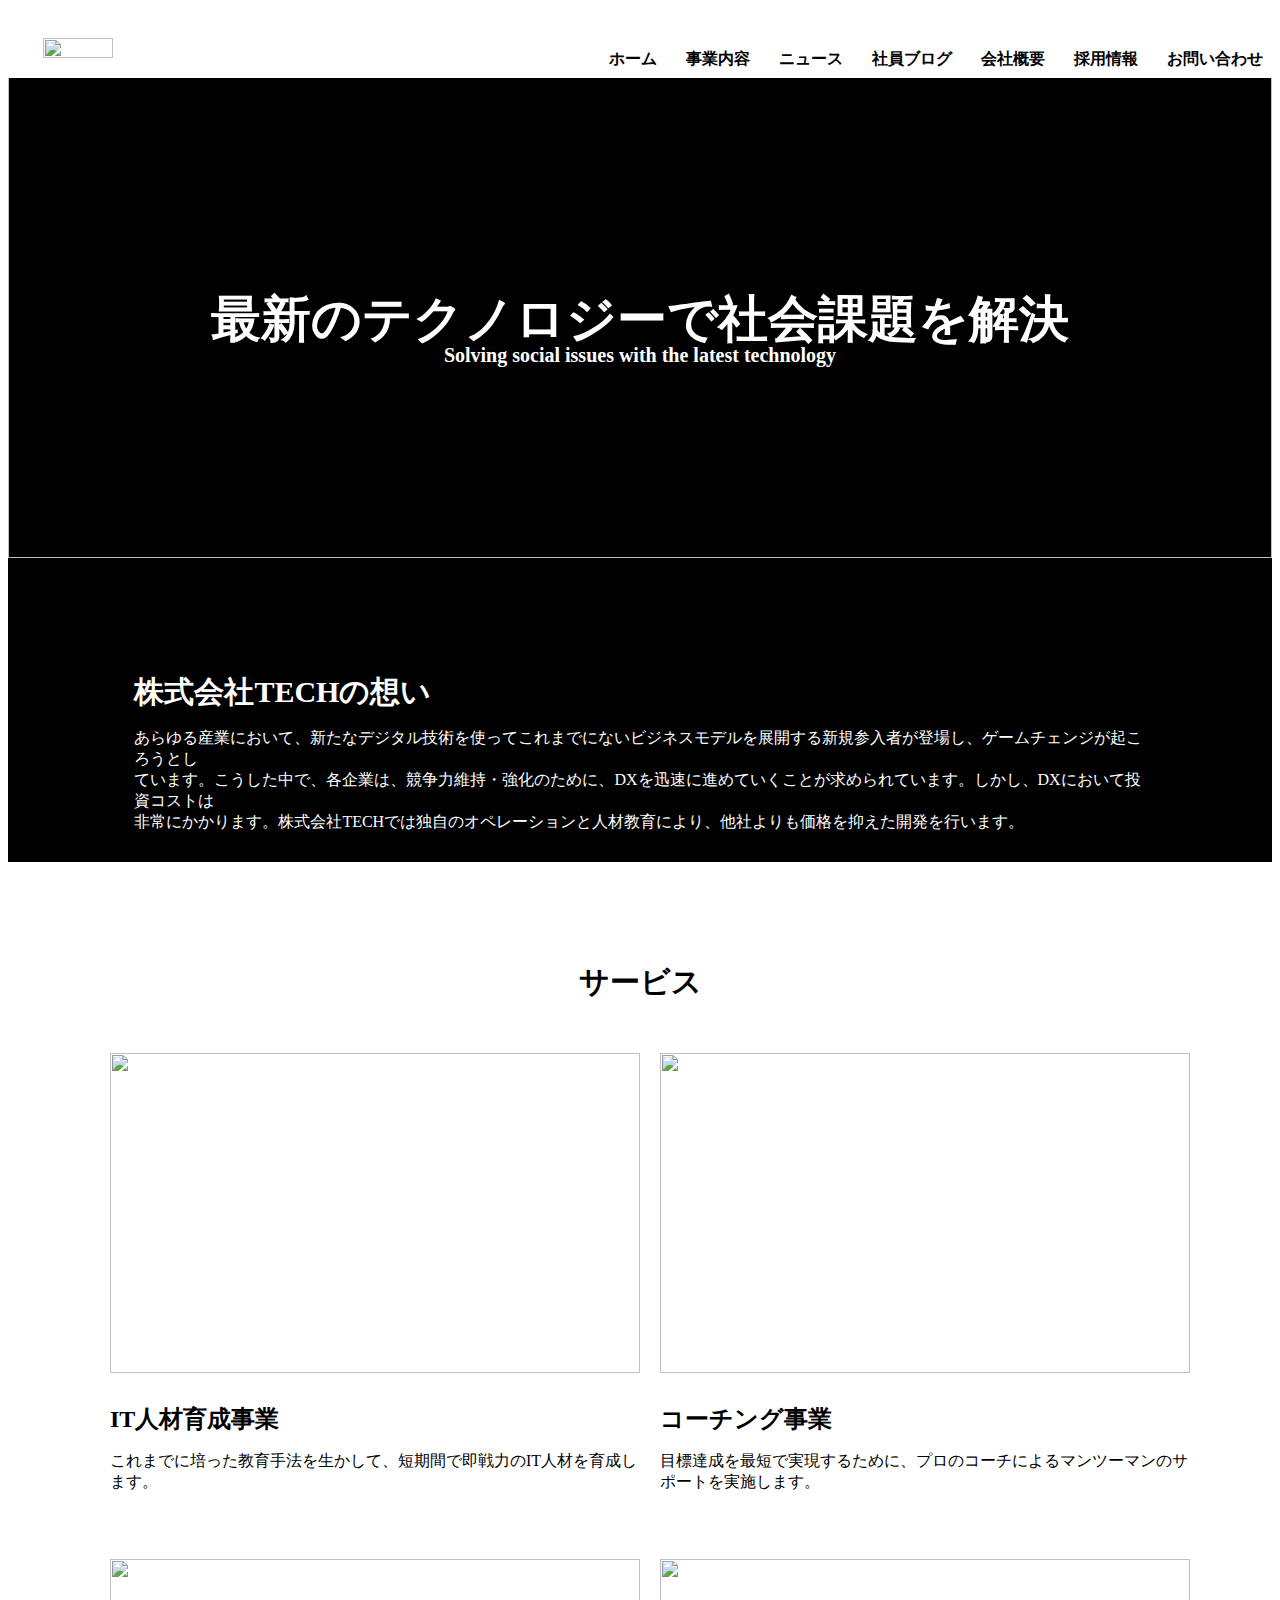
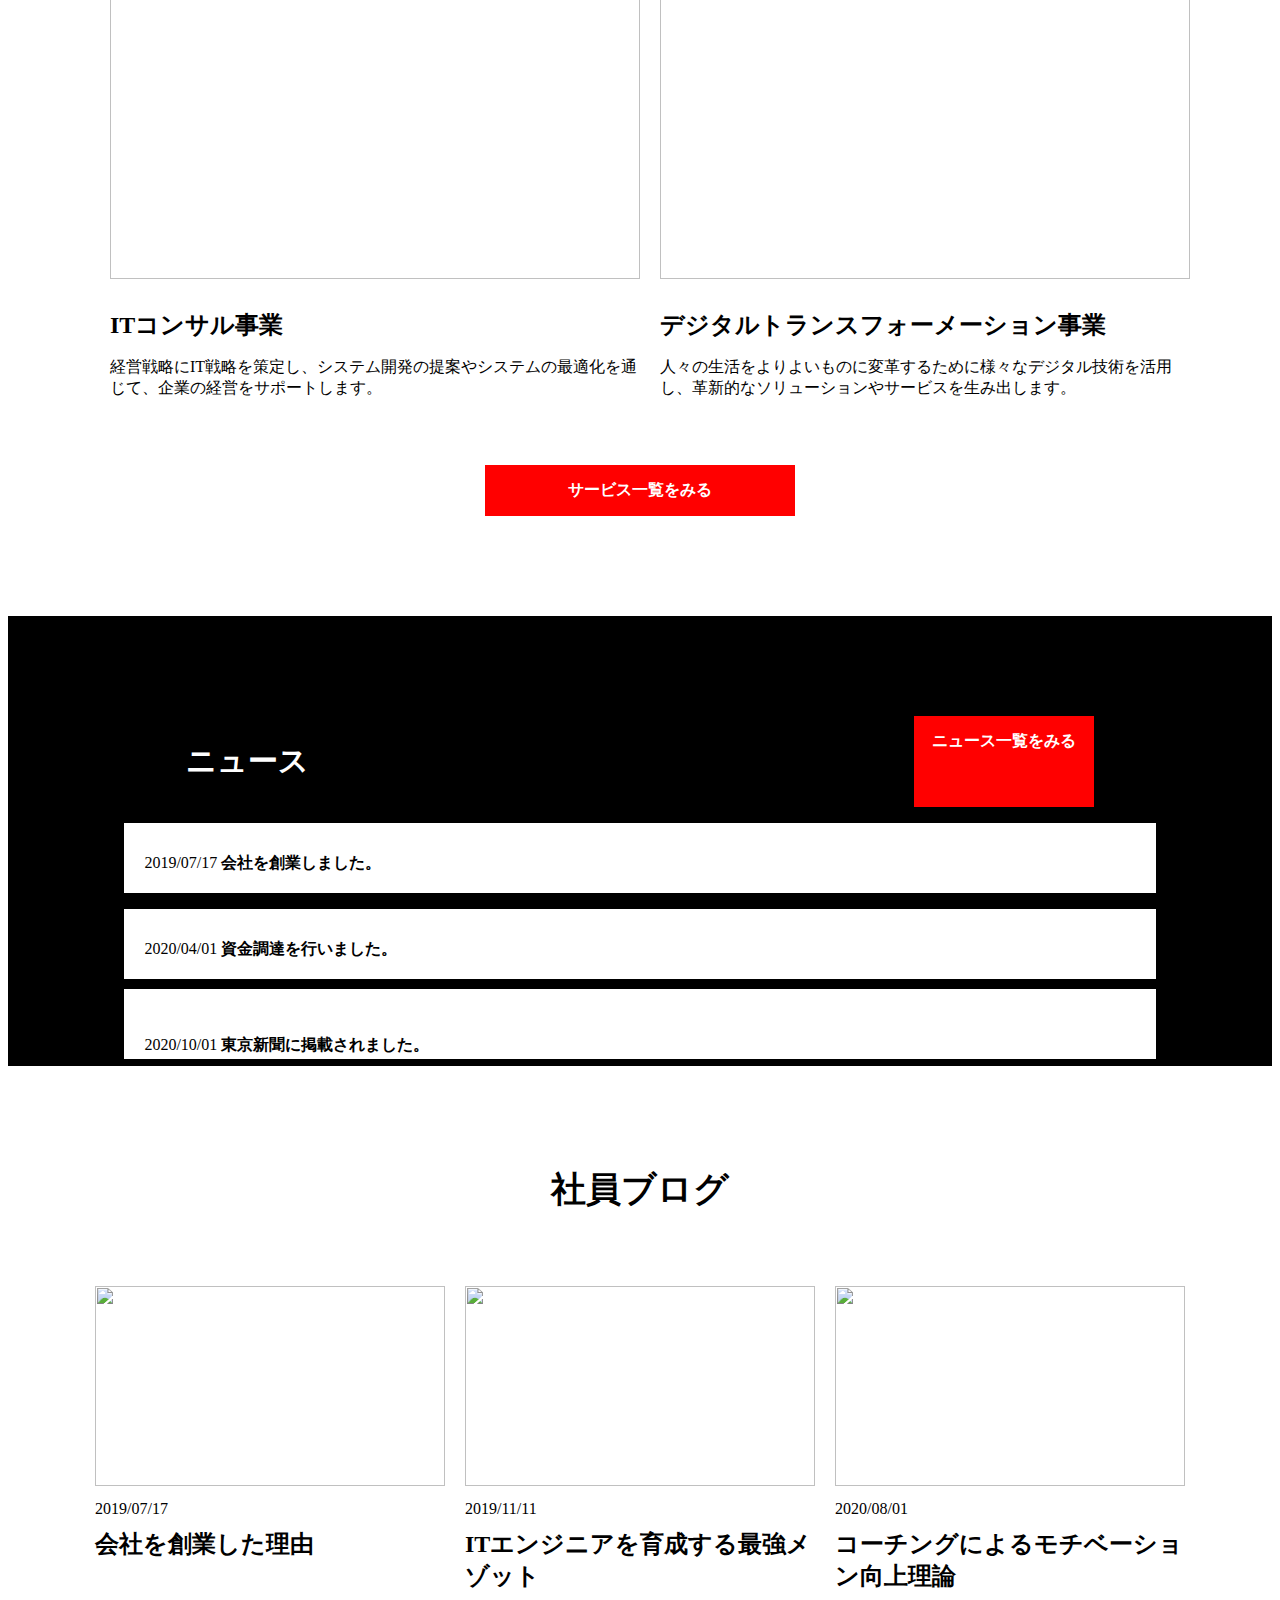
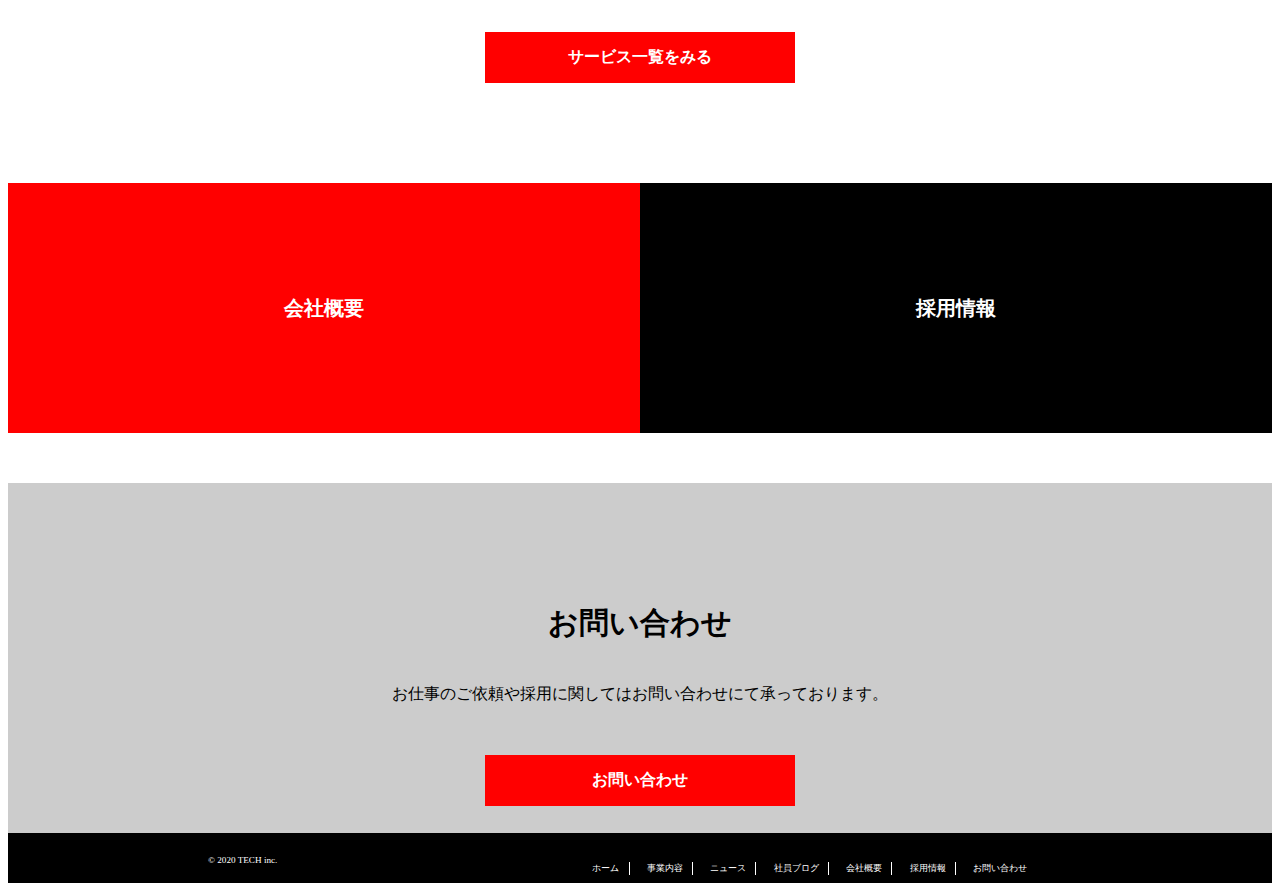
==== index.html @ d1bf030f "3rd commit" ====
<!DOCTYPE html>
<html lang="ja">
<head>
  <meta charset="UTF-8">
  <meta http-equiv="X-UA-Compatible" content="IE=edge">
  <meta name="viewport" content="width=device-width, initial-scale=1.0">
  <title>株式会社TECH</title>

  <link rel="stylesheet" href="css/reset.css">
  <link rel="stylesheet" href="css/index.css">
</head>
<body>
  <header>
    <div class="header-left">
      <a href="index.html"><img src="img/logo.png"  width="70px"
      height="20px"></a>
    </div>
    <div class="header-right">
      <a href="index.html"><p>ホーム</p></a>
      <a href="service.html"><p>事業内容</p></a>
      <a href="news.html"><p>ニュース</p></a>
      <a href="blog.html"><p>社員ブログ</p></a>
      <a href="company.html"><p>会社概要</p></a>
      <a href="recruit.html"><p>採用情報</p></a>
      <a href="contact.html"><p>お問い合わせ</p></a>
    </div>

    <nav class="nav" id="nav">
      <ul>
        <li><a href="index.html">ホーム</a></li>
        <li><a href="service.html">事業内容</a></li>
        <li><a href="news.html">ニュース</a></li>
        <li><a href="blog.html">社員ブログ</a></li>
        <li><a href="company.html">会社概要</a></li>
        <li><a href="recruit.html">採用情報</a></li>
        <li><a href="contact.html">お問い合わせ</a><li>
      </ul>
    </nav>

    <div class="menu" id="menu">
      <span class="menu__line--top"></span>
      <span class="menu__line--middle"></span>
      <span class="menu__line--bottom"></span>
    </div>
  </header>

  <div class="top-wrapper">
    <div class="top1">
      <img src="img/mv.png" height="550px">
      <h1>最新のテクノロジーで社会課題を解決</h1>
      <p>Solving social issues with the latest technology</p>
    </div>
    <div class="top2">
      <div class="bc-color"></div>
      <h1>株式会社TECHの想い</h1>
      <p>あらゆる産業において、新たなデジタル技術を使ってこれまでにないビジネスモデルを展開する新規参入者が登場し、ゲームチェンジが起ころうとし<br>ています。こうした中で、各企業は、競争力維持・強化のために、DXを迅速に進めていくことが求められています。しかし、DXにおいて投資コストは<br>非常にかかります。株式会社TECHでは独自のオペレーションと人材教育により、他社よりも価格を抑えた開発を行います。</p>
    </div>
  </div>

  <div class="service">
    <h1>サービス</h1>
    <div class="flex-item">
    <div class="service1">
      <img src="img/service1.png" width="530px" height="320px">
      <h2>IT人材育成事業</h2>
      <p>これまでに培った教育手法を生かして、短期間で即戦力のIT人材を育成し<br>ます。</p>
    </div>
    <div class="service2">
      <img src="img/service2.png" width="530px" height="320px">
      <h2>コーチング事業</h2>
      <p>目標達成を最短で実現するために、プロのコーチによるマンツーマンのサ<br>ポートを実施します。</p>
    </div>
    <div class="service3">
      <img src="img/service3.png" width="530px" height="320px">
      <h2>ITコンサル事業</h2>
      <p>経営戦略にIT戦略を策定し、システム開発の提案やシステムの最適化を通<br>じて、企業の経営をサポートします。</p>
    </div>
    <div class="service4">
      <img src="img/service4.png" width="530px" height="320px">
      <h2>デジタルトランスフォーメーション事業</h2>
      <p>人々の生活をよりよいものに変革するために様々なデジタル技術を活用<br>し、革新的なソリューションやサービスを生み出します。</p>
    </div>
  </div>
  <a href="service.html" class="btn">サービス一覧をみる</a>
  </div>

  <div class="news">
    <div class="news-txt">
    <h2>ニュース</h2>
    <a class="news-btn" href="news.html">ニュース一覧をみる</a>
  </div>
    <div class="flex-2">
      <a href="index.html">
    <div class="news-1 news-bc">
      <p>2019/07/17 <span>会社を創業しました。</span></p>
    </div>
    </a>
    <a href="index.html">
    <div class="news-2 news-bc">
      <p>2020/04/01 <span>資金調達を行いました。</span></p>
    </div>
    </a>
    <a href="index.html">
    <div class="news-3 news-bc">
      <p >2020/10/01 <span>東京新聞に掲載されました。</span></p>
    </a>
    </div>
  </div>
  </div>

  <div class="blog">
    <h1>社員ブログ</h1>
    <div class="flex-3">
      <a href="index.html">
      <div class="blog1">
        <img class="blog-img" src="img/blog.png" width="350px" height="200px">
        <p class="blog-p">2019/07/17</p>
        <h2 class="blog-h2">会社を創業した理由</h2>
      </div>
     </a>
     <a href="index.html">
      <div class="blog2">
        <img class="blog-img" src="img/blog.png"  width="350px" height="200px">
        <p class="blog-p">2019/11/11</p>
        <h2 class="blog-h2">ITエンジニアを育成する最強メゾット</h2>
      </div>
     </a>
     <a href="index.html">
      <div class="blog3">
        <img class="blog-img" src="img/blog.png" width="350px" height="200px">
        <p class="blog-p">2020/08/01</p>
        <h2 class="blog-h2">コーチングによるモチベーション向上理論</h2>
      </div>
    </a>
    </div>
    <a href="blog.html" class="btn2">サービス一覧をみる</a>
  </div>

  <div class="info">
   <div class="yoko-div">
    <div class="yoko-left">
    <h2>会社概要</h2>
    <a href="company.html"></a>
   </div>
    <div class="yoko-right">
    <h2>採用情報</h2>
    <a href="recruit.html"></a>
    </div>

   </div>
  </div>

  <div class="contact">
    <h1>お問い合わせ</h1>
    <p>お仕事のご依頼や採用に関してはお問い合わせにて承っております。</p>
    <a href="#" class="btn3">お問い合わせ</a>
  </div>

  <footer>
    <div class="footer-left">
      <small>©︎ 2020 TECH inc.</small>
    </div>
    <div class="footer-right">
      <small>
        <a href="index.html"><p class="border">ホーム</p></a>
        <a href="service.html"><p class="border">事業内容</p></a>
        <a href="news.html"><p class="border">ニュース</p></a>
        <a href="blog.html"><p class="border">社員ブログ</p></a>
        <a href="company.html"><p class="border">会社概要</p></a>
        <a href="recruit.html"><p class="border">採用情報</p></a>
        <a href="contact.html"><p>お問い合わせ</p></a>
     </small>
    </div>
  </footer>
  <script src="js/main.js"></script>
</body>
</html>
---- css/index.css ----
header {
  background-color: white;
  height: 70px;
  margin-bottom: 30px;
  display: flex;
  width: 100%;
  position: fixed;
  z-index:  10;
}

.header-right {
  margin-top: 25px;
  margin-left: auto;
}

.header-left {
  padding-top: 30px;
  margin-left: 15px;
 
}

.header-left img {
  margin-left: 20px;
  margin-bottom: 20px;
}

.header-right p {
  display: inline-block;
  margin-right: 25px;
  font-weight: bold;
  color: black;
  overflow-wrap: break-word;
}

.nav {
  display: none;
}



.top1 {
  position: relative;
  background-color: black;
}

.top1 img {
  width: 100%;
}

.top1 h1 {
  position: absolute;
  top: 50%;
  left: 50%;
  transform: translate(-50%, -50%);
  -webkit-transform: translate(-50%, -50%);
  -ms-transform: translate(-50%, -50%);
  font-size: 50px;
  color: white;
  white-space: nowrap;
}

.top1 p {
  position: absolute;
  top: 50%;
  left: 50%;
  transform: translate(-50%, -50%);
  -webkit-transform: translate(-50%, -50%);
  -ms-transform: translate(-50%, -50%);
  padding-top: 100px;
  font-weight: bold;
  color: white;
  font-size: 20px;
}

.top2 {
  position: relative;
  text-align: center;
  width: 100%;
}

.bc-color {
  background-color: black;
  height: 300px;
}

.top2 h1 {
  color: white;
  position: absolute;
  top: 30%;
  left: 10%;
  text-align: left;
  font-size: 30px;
}

.top2 p {
  color: white;
  position: absolute;
  top: 50%;
  left: 10%;
  right: 10%;
  text-align: left;
  /* white-space: nowrap; */
}

.service {
  margin: 100px auto;
}

.service h1 {
  text-align: center;
  margin-bottom: 50px;
  font-size: 30px;
}

.flex-item{
  display: flex;
  flex-wrap: wrap;
  justify-content: center;
}

.service1 {
  margin-left: 20px;
  margin-bottom: 50px;
  margin-right: 20px;
}

.service1 img {
  margin-bottom: 10px;
}

.service1 h2 {
  margin-bottom: 10px;
}

.service2 {
  margin-bottom: 50px;
}

.service2 img {
  margin-bottom: 10px;
}

.service2 h2 {
  margin-bottom: 10px;
}


.service3 {
  margin-left: 20px;
  margin-bottom: 50px;
  margin-right: 20px;
}

.service3 img {
  margin-bottom: 10px;
}

.service3 h2 {
  margin-bottom: 10px;
}

.service4 {
  margin-bottom: 50px;
}

.service4 img {
  margin-bottom: 10px;
}

.service4 h2 {
  margin-bottom: 10px;
}

.btn {
  display: block;
  width: 280px;
  padding: 15px;
  text-align: center;
  text-decoration: none;
  color: white;
  background-color: red;
  margin: 0 auto;
  font-weight: bold;
}

.news {
  height: 300px;
  background-color: black;
  padding-top: 100px;
  padding-bottom: 50px;
}

.news h2 {
  color: white;
  display: flex;
  justify-content: flex-start;
  font-size: 30px;
  padding-right: 250px;
}

.news-txt {
  display: flex;
  width: 100%;
  justify-content: space-around;
}

.news-btn {
  display: block;
  width: 150px;
  padding: 15px;
  text-align: center;
  text-decoration: none;
  color: white;
  background-color: red;
  font-weight: bold;
}

.flex-2 {
  display: flex;
  flex-flow: column;
}

.flex-2 a {
  text-decoration: none;
  color: black;
}

.news-bc {
  background-color: white;
  width: 80%;
  height: 70px;
  margin: 0 auto;
  line-height: 80px;
  padding-left: 20px;
  margin-top: 10px;
}

span {
  font-weight: bold;
}


.blog {
  margin: 100px auto;
}

.blog h1 {
  text-align: center;
  font-size: 35px;
}

.flex-3 {
  display: flex;
  justify-content: center;
}

.flex-3 a {
  text-decoration: none;
  color: black;
}

.blog1{
  margin: 50px 20px 20px 200px;
}

.blog-p {
  margin: 10px 0;
}

.blog-h2 {
  margin: 10px 0;
}
.blog2 {
  margin: 50px 20px 20px 0;
}

.blog3 {
  margin: 50px 200px 20px 0;
}

.btn2 {
  display: block;
  width: 280px;
  padding: 15px;
  text-align: center;
  text-decoration: none;
  color: white;
  background-color: red;
  margin: 0 auto;
  font-weight: bold;
  margin-top: 20px;
}

.info {
  height: 300px;
}

.yoko-div {
  display: flex;
  flex-wrap: nowrap;
}

.yoko-left {
  position: relative;
  width: 50%;
  background-color: red;
  color: white;
  height: 250px;
}

.yoko-left a, .yoko-right a {
  display: block;
	position: absolute;
	top: 0;
	left: 0;
	width: 100%;
	height: 100%;
}

.yoko-left h2{
  position: absolute;
  top: 50%;
  left: 50%;
  -ms-transform: translate(-50%,-50%);
  -webkit-transform: translate(-50%,-50%);
  transform: translate(-50%,-50%);
  margin:0;
  padding:0;
  color: white;
  font-size: 20px;
}


.yoko-right {
  position: relative;
  width: 50%;
  background-color: black;
  color: white;
  height: 250px;
}

.yoko-right h2 {
  position: absolute;
  top: 50%;
  left: 50%;
  -ms-transform: translate(-50%,-50%);
  -webkit-transform: translate(-50%,-50%);
  transform: translate(-50%,-50%);
  margin:0;
  padding:0;
  color: white;
  font-size: 20px;
}

.contact {
  height: 250px;
  padding-top: 100px;
  background-color: #ccc;
}

.contact h1 {
  text-align: center;
  font-size: 30px;
  padding-bottom: 20px;
}

.contact p {
  text-align: center;
  padding-bottom: 30px;
}

.btn3{
  display: block;
  width: 280px;
  padding: 15px;
  text-align: center;
  text-decoration: none;
  color: white;
  background-color: red;
  margin: 0 auto;
  font-weight: bold;
  margin-top: 20px;
}

footer {
  background-color: black;
  display: flex;
  height: 50px;
  white-space: nowrap;
}

.footer-left {
  padding-top: 20px;
  padding-bottom: 20px;
  padding-left: 200px;
  padding-right: 300px;
  font-size: 11px;
  color: white;
}

.footer-right {
  padding-top: 20px;
  padding-bottom: 20px;
  font-size: 11px;
  color: white;
  
}

.footer-right p {
  display: inline-block;
  margin-left: 15px;
  padding-right: 1em;
  
  color: white;
}

.border {
  border-right: 1px solid white;
}



@media screen and (max-width:768px){

  .header-right {
    display: none;
  }

  a{
    text-decoration: none;
    color: blue
  }
  .nav{
    position: absolute;
    height: 100vh;
    width: 100%;
    left: -100%;
    background: #eee;
    transition: .7s;
    text-align: center;
  }
  .nav ul{
    padding-top: 80px;
  }
  .nav ul li{
    list-style-type: none;
    margin-top: 50px;
  }

  .menu {
    display: inline-block;
    width: 36px;
    height: 32px;
    cursor: pointer;
    position: relative;
    left: 70%;
    top: 20px;
  }
  .menu__line--top,
  .menu__line--middle,
  .menu__line--bottom {
    display: inline-block;
    width: 100%;
    height: 4px;
    background-color: #000;
    position: absolute;
    transition: 0.5s;
  }
  .menu__line--top {
    top: 0;
  }
  .menu__line--middle {
    top: 14px;
  }
  .menu__line--bottom {
    bottom: 0;
  }
  .menu.open span:nth-of-type(1) {
    top: 14px;
    transform: rotate(45deg);
  }
  .menu.open span:nth-of-type(2) {
    opacity: 0;
  }
  .menu.open span:nth-of-type(3) {
    top: 14px;
    transform: rotate(-45deg);
  }

  .news {
    height: 200px;
  }

  .news h2 {
    padding-right: 100px;
  }



  .news-bc{
    height: 35px;
  }
  .news-bc p {
    line-height: 40px;
  }

  .flex-3 {
    display: flex;
    flex-wrap: wrap;
    justify-content: center;
  }

  .blog1 {
    margin: 50px auto;
  }

  .blog2 {
    margin: 100px auto;
  }

  .blog3 {
    margin: 100px auto;
  }


  .blog-img {
    width: 530px;
    height: 320px;
  }
	
	 footer {
    display: flex;
    height: 200px;
  }

  .footer-right p {
    display: block;
    padding-bottom: 15px;
    border: none;
  }
  
}
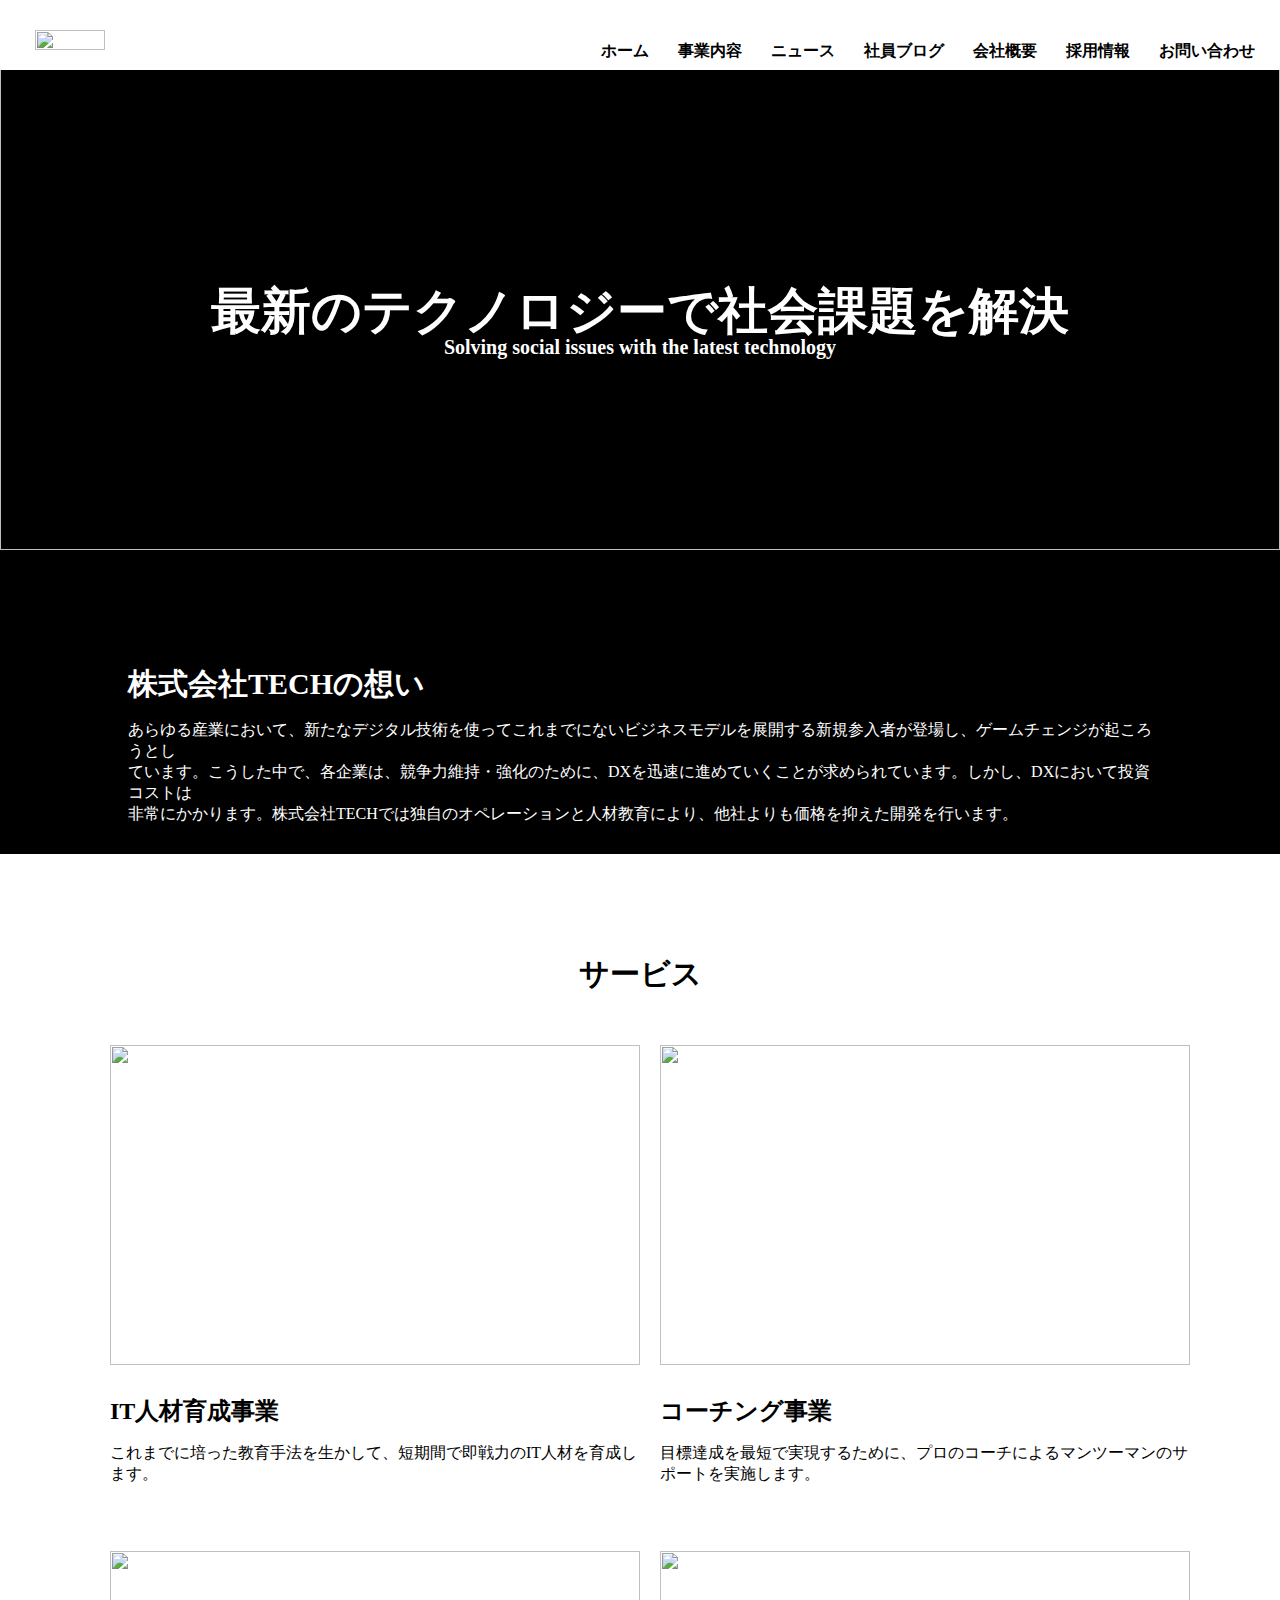
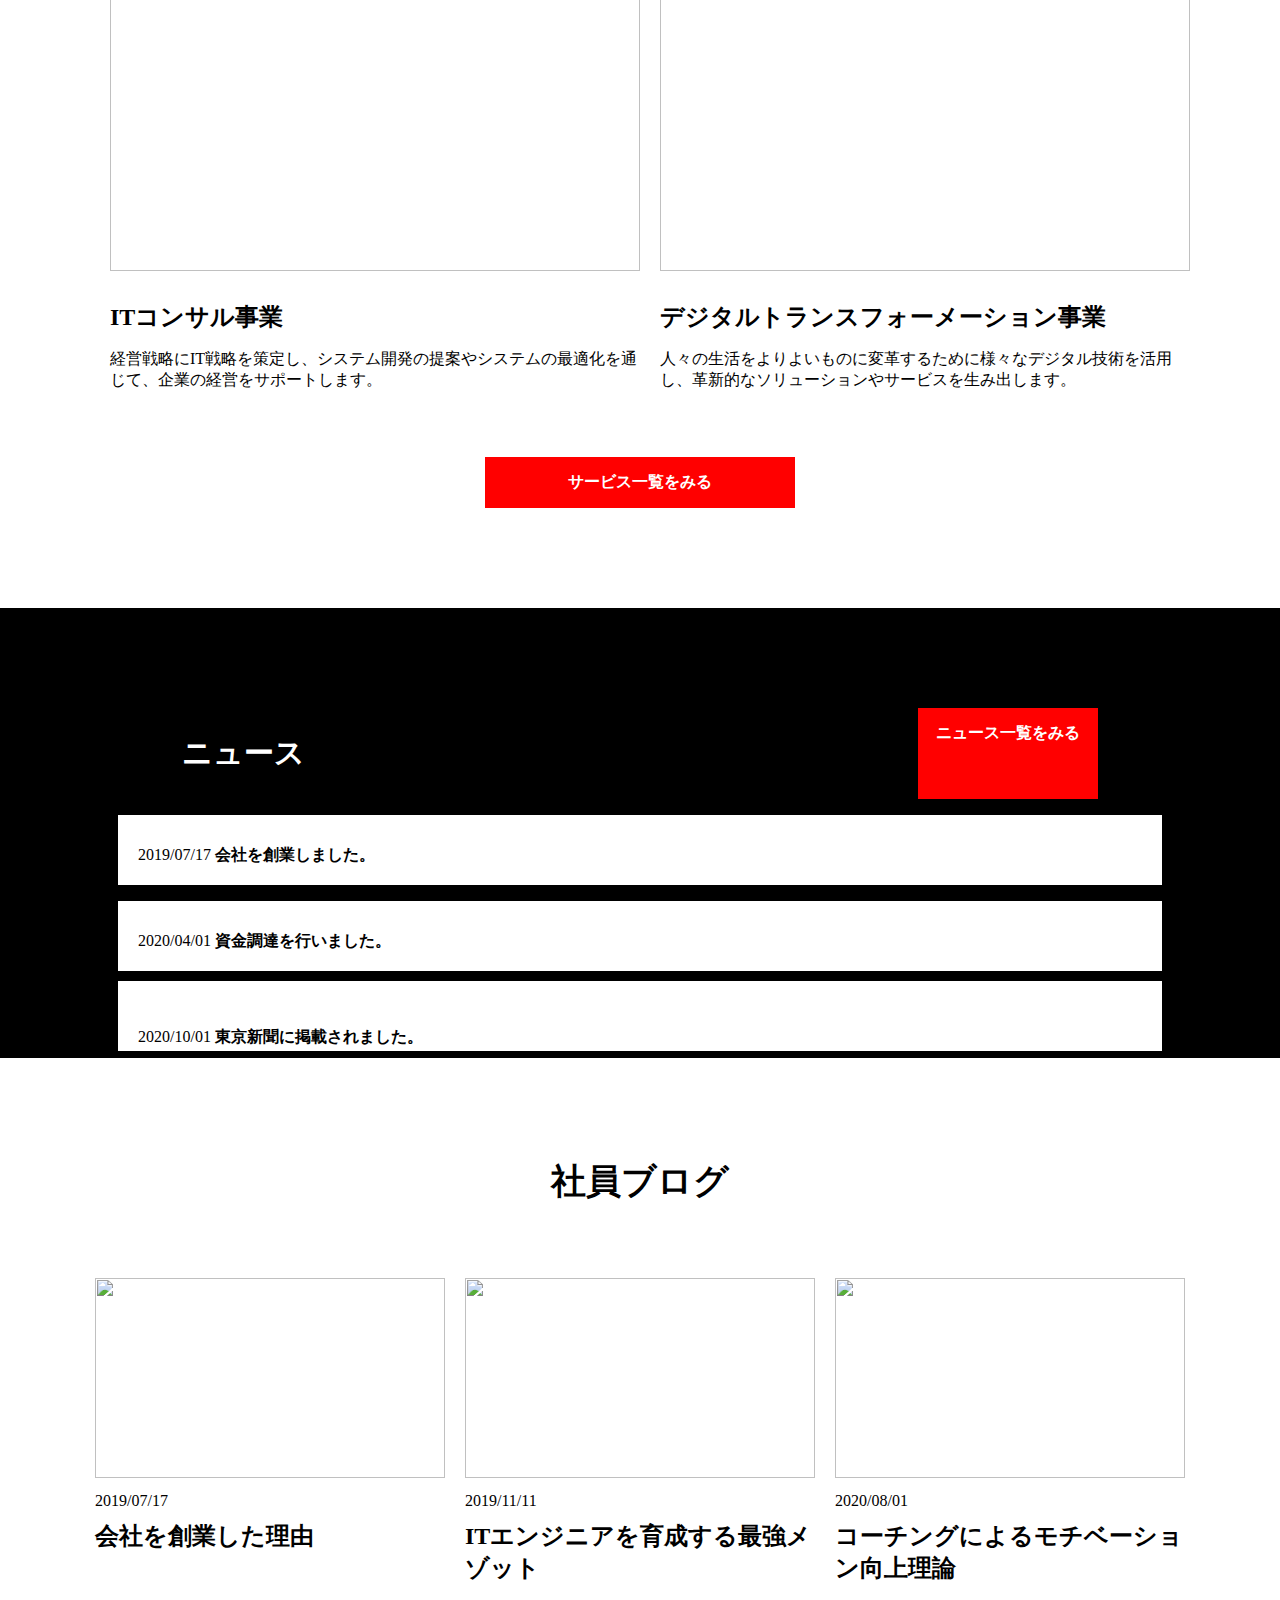
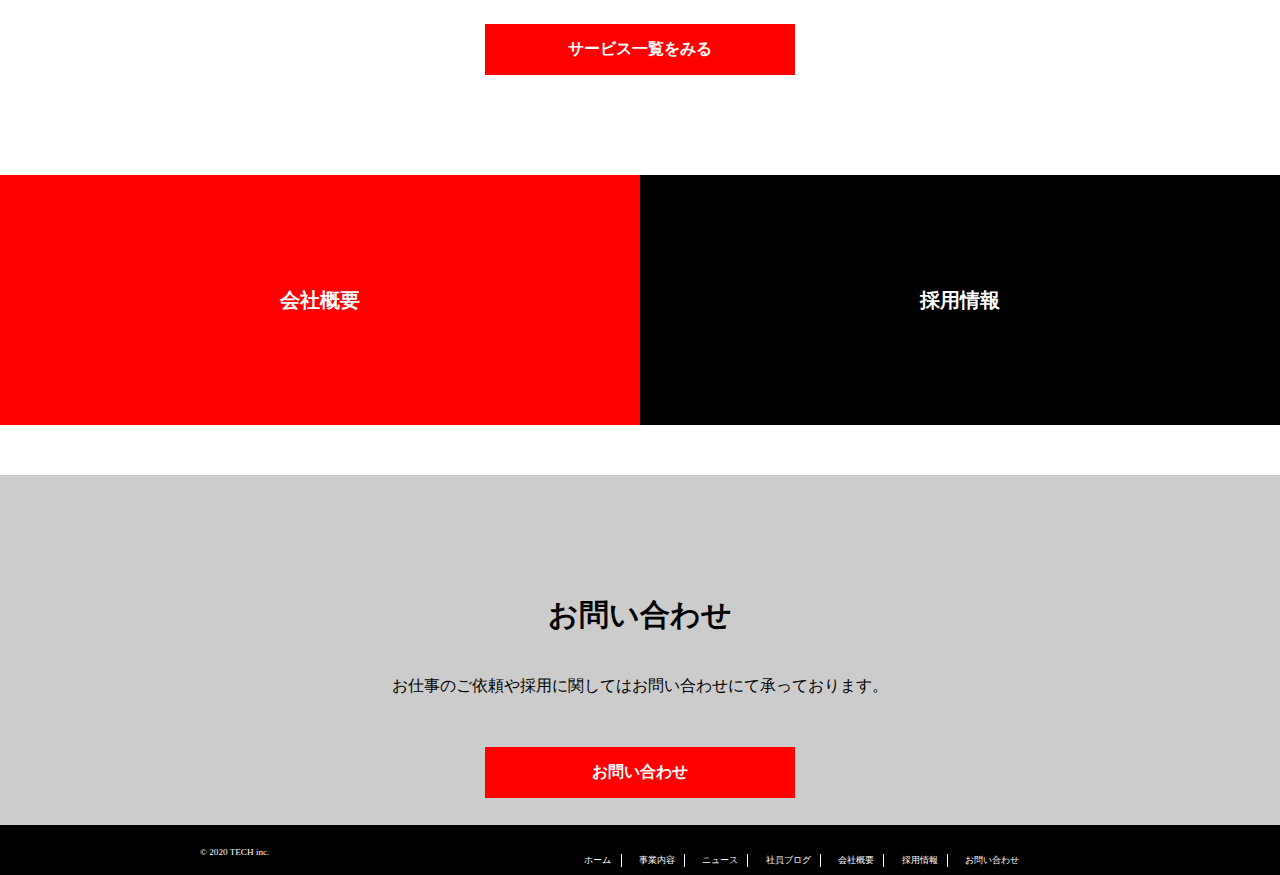
==== commit b209f2c2: "4th modification" ====
--- a/index.html
+++ b/index.html
@@ -10,6 +10,7 @@
   <link rel="stylesheet" href="css/index.css">
 </head>
 <body>
+  <div class="wrap">
   <header>
     <div class="header-left">
       <a href="index.html"><img src="img/logo.png"  width="70px"
@@ -60,6 +61,7 @@
   <div class="service">
     <h1>サービス</h1>
     <div class="flex-item">
+    <div class="flex-item1">
     <div class="service1">
       <img src="img/service1.png" width="530px" height="320px">
       <h2>IT人材育成事業</h2>
@@ -70,6 +72,8 @@
       <h2>コーチング事業</h2>
       <p>目標達成を最短で実現するために、プロのコーチによるマンツーマンのサ<br>ポートを実施します。</p>
     </div>
+   </div>
+    <div class="flex-item2"> 
     <div class="service3">
       <img src="img/service3.png" width="530px" height="320px">
       <h2>ITコンサル事業</h2>
@@ -80,6 +84,7 @@
       <h2>デジタルトランスフォーメーション事業</h2>
       <p>人々の生活をよりよいものに変革するために様々なデジタル技術を活用<br>し、革新的なソリューションやサービスを生み出します。</p>
     </div>
+  </div> 
   </div>
   <a href="service.html" class="btn">サービス一覧をみる</a>
   </div>
@@ -172,6 +177,7 @@
      </small>
     </div>
   </footer>
+</div>
   <script src="js/main.js"></script>
 </body>
 </html>--- a/css/index.css
+++ b/css/index.css
@@ -1,3 +1,16 @@
+html,body{
+  margin:0;padding:0;
+}
+
+body {
+  width: 100%;
+}
+
+.wrap {
+  overflow: hidden;
+}
+
+
 header {
   background-color: white;
   height: 70px;
@@ -35,7 +48,6 @@
 .nav {
   display: none;
 }
-
 
 
 .top1 {
@@ -99,7 +111,6 @@
   left: 10%;
   right: 10%;
   text-align: left;
-  /* white-space: nowrap; */
 }
 
 .service {
@@ -112,11 +123,23 @@
   font-size: 30px;
 }
 
-.flex-item{
-  display: flex;
-  flex-wrap: wrap;
+.flex-item1 {
+  display: flex;
+  flex-wrap: nowrap;
   justify-content: center;
 }
+
+.flex-item2 {
+  display: flex;
+  flex-wrap: nowrap;
+  justify-content: center;
+}
+/* .flex-item{
+  display: flex;
+  flex-wrap:wrap;
+  justify-content: center;
+} */
+
 
 .service1 {
   margin-left: 20px;
@@ -252,6 +275,7 @@
 .flex-3 {
   display: flex;
   justify-content: center;
+  flex-wrap: nowrap;
 }
 
 .flex-3 a {
@@ -298,6 +322,7 @@
 .yoko-div {
   display: flex;
   flex-wrap: nowrap;
+  width: 100%;
 }
 
 .yoko-left {
@@ -410,7 +435,6 @@
   display: inline-block;
   margin-left: 15px;
   padding-right: 1em;
-  
   color: white;
 }
 
@@ -438,13 +462,19 @@
     background: #eee;
     transition: .7s;
     text-align: center;
-  }
+    display: block;
+  }
+ 
   .nav ul{
     padding-top: 80px;
   }
   .nav ul li{
     list-style-type: none;
     margin-top: 50px;
+  }
+
+  .in{
+    transform: translateX(100%);
   }
 
   .menu {
@@ -487,6 +517,14 @@
     transform: rotate(-45deg);
   }
 
+  .flex-item1 {
+    flex-wrap: wrap;
+  }
+
+  .flex-item2 {
+    flex-wrap: wrap;
+  }
+
   .news {
     height: 200px;
   }
@@ -538,5 +576,4 @@
     padding-bottom: 15px;
     border: none;
   }
-  
-}
+}
